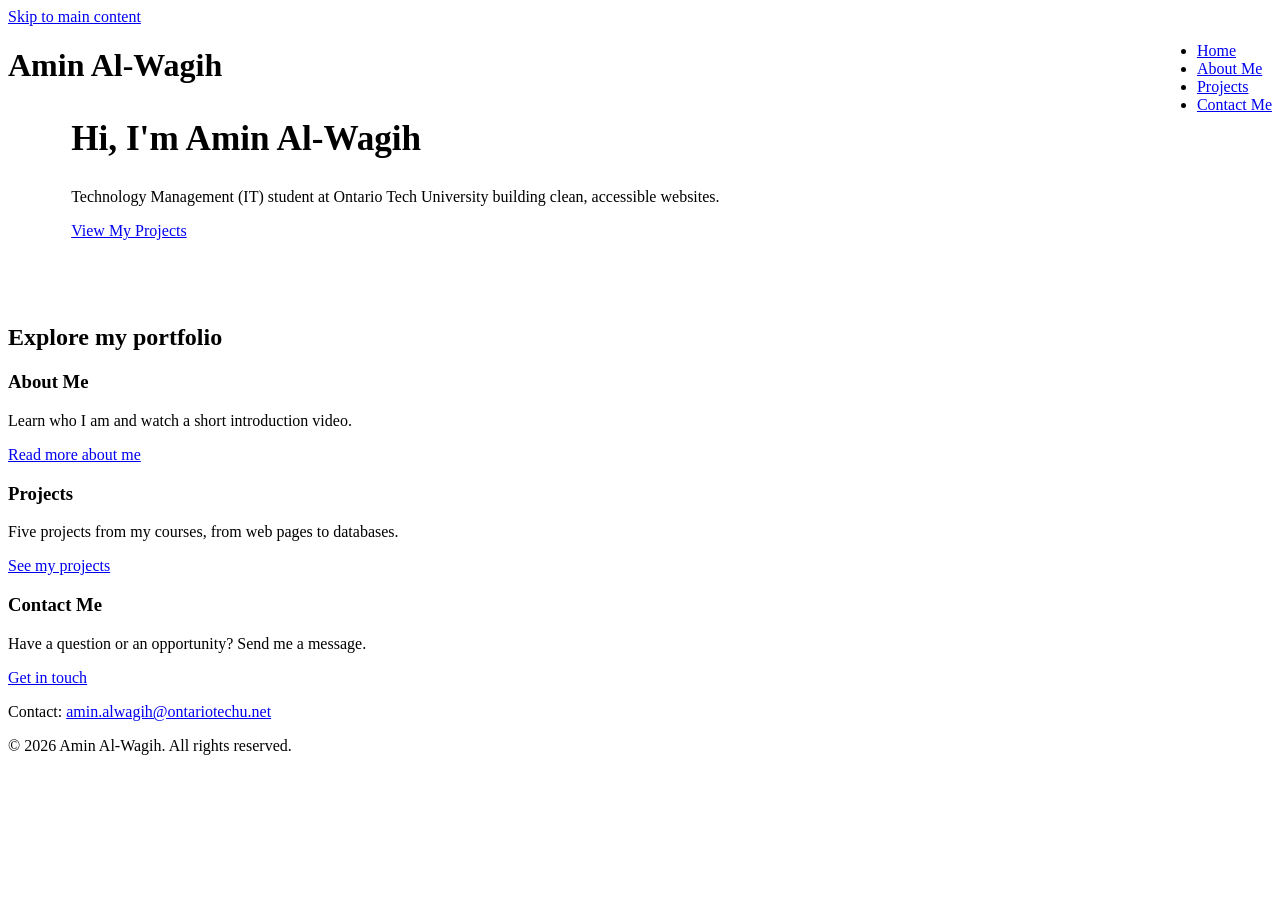
==== index.html @ 92856ecb "Add home and about pages" ====
<!DOCTYPE html>
<html lang="en">
<head>
  <meta charset="utf-8">
  <meta name="viewport" content="width=device-width, initial-scale=1">
  <title>Home | Amin Al-Wagih Portfolio</title>
  <meta name="description" content="Personal portfolio of Amin Al-Wagih, a Technology Management (IT) student at Ontario Tech University.">
  <!-- Shared styles first, then one stylesheet per viewport range -->
  <link rel="stylesheet" href="css/style.css">
  <link rel="stylesheet" href="css/mobile.css" media="screen and (max-width: 767px)">
  <link rel="stylesheet" href="css/tablet.css" media="screen and (min-width: 768px) and (max-width: 1023px)">
  <link rel="stylesheet" href="css/laptop.css" media="screen and (min-width: 1024px)">
</head>
<body>
  <a class="skip-link" href="#main">Skip to main content</a>

  <header class="site-header">
    <h1 class="logo">Amin Al-Wagih</h1>
    <nav aria-label="Main navigation">
      <ul class="nav-list">
        <li><a href="index.html" aria-current="page">Home</a></li>
        <li><a href="about.html">About Me</a></li>
        <li><a href="projects.html">Projects</a></li>
        <li><a href="contact.html">Contact Me</a></li>
      </ul>
    </nav>
  </header>

  <main id="main">
    <!-- Hero section uses the angled linear gradient (see README) -->
    <section class="hero">
      <h2>Hi, I'm Amin Al-Wagih</h2>
      <p>Technology Management (IT) student at Ontario Tech University building clean, accessible websites.</p>
      <a class="button" href="projects.html">View My Projects</a>
    </section>

    <section class="clearfix" aria-labelledby="explore-heading">
      <h2 id="explore-heading">Explore my portfolio</h2>
      <article class="card">
        <h3>About Me</h3>
        <p>Learn who I am and watch a short introduction video.</p>
        <a href="about.html">Read more about me</a>
      </article>
      <article class="card">
        <h3>Projects</h3>
        <p>Five projects from my courses, from web pages to databases.</p>
        <a href="projects.html">See my projects</a>
      </article>
      <article class="card">
        <h3>Contact Me</h3>
        <p>Have a question or an opportunity? Send me a message.</p>
        <a href="contact.html">Get in touch</a>
      </article>
    </section>
  </main>

  <footer class="site-footer">
    <p>Contact: <a href="mailto:amin.alwagih@ontariotechu.net">amin.alwagih@ontariotechu.net</a></p>
    <p>&copy; 2026 Amin Al-Wagih. All rights reserved.</p>
  </footer>
</body>
</html>
---- css/mobile.css ----
/* ==========================================================
   mobile.css - phones, loaded only when width is 767px or less
   Single column layout: everything stacks and uses the full width.
   ========================================================== */

.site-header {
  text-align: center;
}

/* Nav links become a stacked list of full-width tap targets */
.nav-list li {
  display: block;
}
.nav-list a {
  padding: 0.8rem 1rem; /* large touch target */
  border-bottom: 1px solid var(--steel);
}

.hero {
  padding: 2rem 5%;
}
.hero h2 {
  font-size: 1.5rem;
}

/* One card per row */
.card {
  width: 100%;
}

.profile-photo {
  width: 70%;
  margin-left: 15%;
  margin-right: 15%;
}
.about-text {
  width: 100%;
}
---- css/tablet.css ----
/* ==========================================================
   tablet.css - loaded only when width is 768px to 1023px
   Two column layout using percentage widths and floats.
   ========================================================== */

.site-header {
  text-align: center;
}

/* Nav links sit in a centred row */
.nav-list {
  text-align: center;
}

/* Two cards per row: 48% + 48% + 4% of gutter */
.card {
  width: 48%;
  margin-right: 4%;
}
.card:nth-of-type(2n) {
  margin-right: 0;
}

/* Photo on the left, text on the right */
.profile-photo {
  width: 35%;
  margin-right: 5%;
}
.about-text {
  width: 60%;
}
---- css/laptop.css ----
/* ==========================================================
   laptop.css - loaded only when width is 1024px or more
   Three column layout using percentage widths and floats.
   ========================================================== */

/* Logo on the left, nav on the right (float instead of flexbox) */
.logo {
  float: left;
}
.nav-list {
  float: right;
}

/* Three cards per row: 31% x 3 + 3.5% x 2 gutters = 100% */
.card {
  width: 31%;
  margin-right: 3.5%;
}
.card:nth-of-type(3n) {
  margin-right: 0;
}

/* Photo on the left, text on the right */
.profile-photo {
  width: 30%;
  margin-right: 5%;
}
.about-text {
  width: 65%;
}

.hero {
  padding: 4rem 5%;
}
.hero h2 {
  font-size: 2.2rem;
}
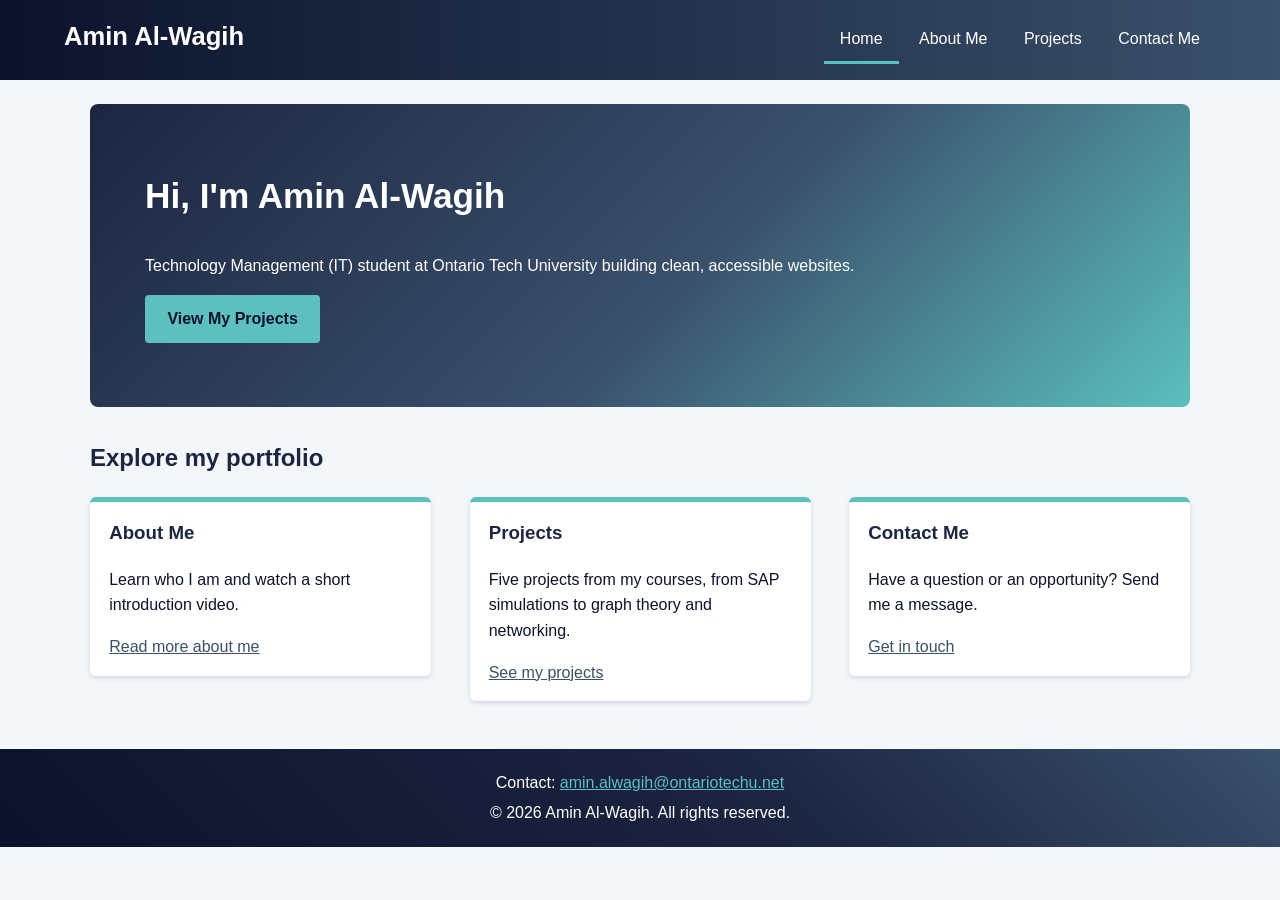
==== commit 6e76e6b8: "Replace sample projects with five real course projects" ====
--- a/index.html
+++ b/index.html
@@ -43,7 +43,7 @@
       </article>
       <article class="card">
         <h3>Projects</h3>
-        <p>Five projects from my courses, from web pages to databases.</p>
+        <p>Five projects from my courses, from SAP simulations to graph theory and networking.</p>
         <a href="projects.html">See my projects</a>
       </article>
       <article class="card">
--- a/css/style.css
+++ b/css/style.css
@@ -0,0 +1,240 @@
+/* ==========================================================
+   style.css - shared styles for every page and every viewport
+   Colour scheme (Adobe Color, see README):
+     Deep Navy  #0B132B   Midnight #1C2541   Steel Blue #3A506B
+     Teal       #5BC0BE   Mist     #F4F7FA
+   Layout uses fluid widths (percentages) and floats only.
+   Flexbox is NOT used anywhere in this project.
+   ========================================================== */
+
+/* Colour variables so the scheme is defined in one place */
+:root {
+  --navy: #0B132B;
+  --midnight: #1C2541;
+  --steel: #3A506B;
+  --teal: #5BC0BE;
+  --mist: #F4F7FA;
+}
+
+* {
+  box-sizing: border-box; /* padding is included in widths, which keeps percentage layouts predictable */
+}
+
+body {
+  margin: 0;
+  font-family: Arial, Helvetica, sans-serif;
+  line-height: 1.6;
+  color: var(--navy);
+  background-color: var(--mist);
+}
+
+/* Clearfix: makes a container wrap around its floated children */
+.clearfix::after {
+  content: "";
+  display: block;
+  clear: both;
+}
+
+/* Skip link for keyboard and screen-reader users (accessibility) */
+.skip-link {
+  position: absolute;
+  left: -9999px;
+}
+.skip-link:focus {
+  left: 1rem;
+  top: 1rem;
+  background: var(--teal);
+  color: var(--navy);
+  padding: 0.5rem 1rem;
+  z-index: 10;
+}
+
+/* ---------- Header and navigation ---------- */
+/* Horizontal linear gradient (to right) on the header */
+.site-header {
+  background: linear-gradient(to right, var(--navy), var(--steel));
+  color: #ffffff;
+  padding: 1rem 5%;
+  overflow: hidden; /* contains the floated nav */
+}
+
+.logo {
+  margin: 0;
+  font-size: 1.6rem;
+}
+
+.nav-list {
+  list-style: none;
+  margin: 0;
+  padding: 0;
+}
+
+.nav-list li {
+  display: inline-block; /* places links in a row without flexbox */
+}
+
+.nav-list a {
+  display: block;
+  padding: 0.6rem 1rem;
+  color: #ffffff;
+  text-decoration: none;
+  border-bottom: 3px solid transparent;
+}
+
+.nav-list a:hover,
+.nav-list a:focus,
+.nav-list a[aria-current="page"] {
+  border-bottom-color: var(--teal);
+}
+
+/* ---------- Main content ---------- */
+main {
+  width: 90%;
+  max-width: 1100px;
+  margin: 0 auto;
+  padding: 1.5rem 0 2rem;
+}
+
+h2, h3 {
+  color: var(--midnight);
+}
+
+a {
+  color: var(--steel);
+}
+
+/* Angled linear gradient (135deg) on the home page hero banner */
+.hero {
+  background: linear-gradient(135deg, var(--midnight) 0%, var(--steel) 55%, var(--teal) 100%);
+  color: #ffffff;
+  padding: 3rem 5%;
+  border-radius: 8px;
+  margin-bottom: 2rem;
+}
+.hero h2 {
+  color: #ffffff;
+  margin-top: 0;
+}
+
+.button {
+  display: inline-block;
+  background-color: var(--teal);
+  color: var(--navy);
+  font-weight: bold;
+  font-size: 1rem;
+  padding: 0.7rem 1.4rem;
+  border: none;
+  border-radius: 4px;
+  text-decoration: none;
+  cursor: pointer;
+}
+.button:hover,
+.button:focus {
+  background-color: var(--navy);
+  color: #ffffff;
+}
+
+/* ---------- Cards (home page and projects page) ---------- */
+.card {
+  float: left;
+  width: 100%;           /* overridden in the viewport CSS files */
+  background-color: #ffffff;
+  border-top: 5px solid var(--teal);
+  border-radius: 6px;
+  padding: 1rem 1.2rem;
+  margin-bottom: 1rem;
+  box-shadow: 0 2px 5px rgba(11, 19, 43, 0.15);
+}
+.card h3 {
+  margin-top: 0;
+}
+
+/* ---------- About page ---------- */
+.profile-photo {
+  float: left;
+  width: 100%;
+  margin: 0 0 1rem;
+}
+.profile-photo img {
+  width: 100%;       /* fluid image */
+  height: auto;
+  border-radius: 8px;
+}
+.profile-photo figcaption {
+  text-align: center;
+  font-style: italic;
+}
+.about-text {
+  float: left;
+  width: 100%;
+}
+
+.video-section {
+  clear: both;
+  padding-top: 1rem;
+}
+.video-section video {
+  width: 100%;       /* fluid video */
+  max-width: 800px;
+  height: auto;
+  background-color: var(--navy);
+  border-radius: 8px;
+}
+
+/* ---------- Contact form ---------- */
+.contact-form {
+  width: 100%;
+  max-width: 600px;
+  background-color: #ffffff;
+  padding: 1rem 1.5rem;
+  border-radius: 8px;
+  box-shadow: 0 2px 5px rgba(11, 19, 43, 0.15);
+}
+.contact-form label {
+  display: block;
+  font-weight: bold;
+  margin-bottom: 0.3rem;
+}
+.contact-form input,
+.contact-form textarea {
+  width: 100%;
+  padding: 0.6rem;
+  font-size: 1rem;
+  font-family: inherit;
+  border: 2px solid var(--steel);
+  border-radius: 4px;
+}
+.contact-form input:focus,
+.contact-form textarea:focus {
+  outline: 3px solid var(--teal);
+}
+.contact-form input.invalid,
+.contact-form textarea.invalid {
+  border-color: #9b1c1c;
+}
+.error {
+  display: block;
+  color: #9b1c1c; /* dark red keeps good contrast on white */
+  font-size: 0.9rem;
+  min-height: 1.2rem;
+}
+.status {
+  color: #14532d;
+  font-weight: bold;
+}
+
+/* ---------- Footer ---------- */
+/* Angled gradient (45deg) on the footer */
+.site-footer {
+  background: linear-gradient(45deg, var(--navy), var(--midnight) 60%, var(--steel));
+  color: #ffffff;
+  text-align: center;
+  padding: 1rem 5%;
+  clear: both;
+}
+.site-footer p {
+  margin: 0.3rem 0;
+}
+.site-footer a {
+  color: var(--teal);
+}
